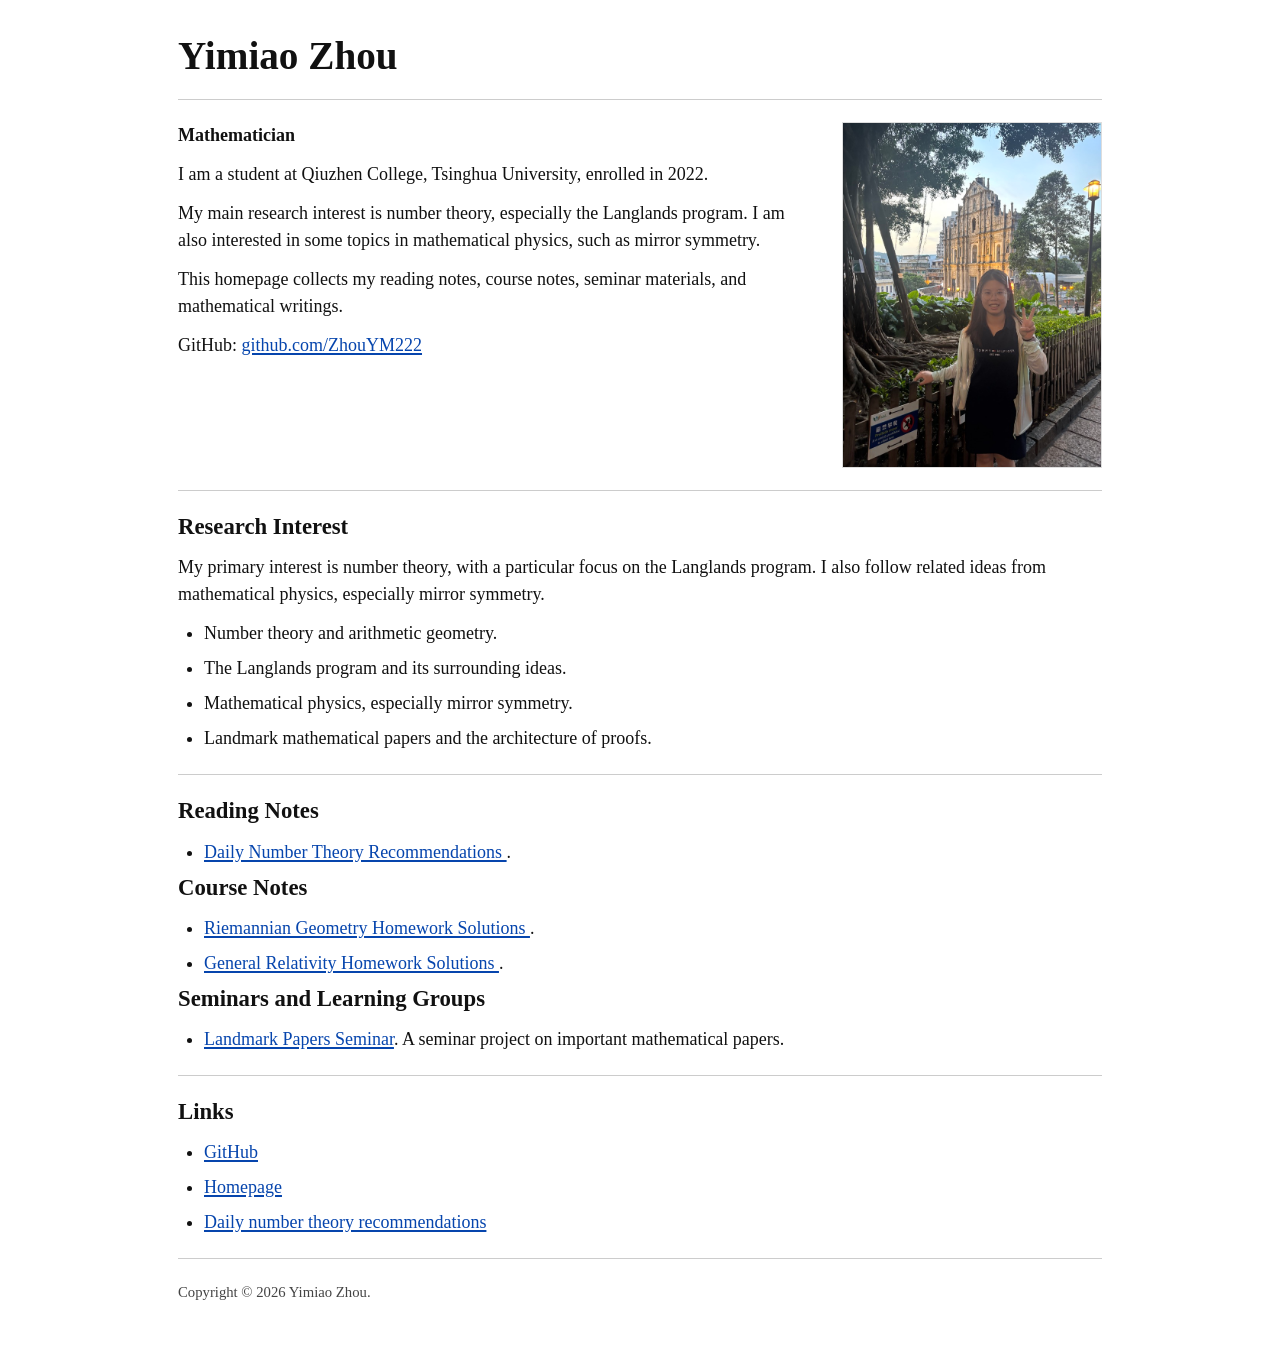
==== index.html @ bbe8b8aa "Add Qiuzhen College affiliation" ====
<!doctype html>
<html lang="en">
  <head>
    <meta charset="UTF-8" />
    <meta name="viewport" content="width=device-width, initial-scale=1.0" />
    <title>Yimiao Zhou's Homepage</title>
    <meta
      name="description"
      content="Yimiao Zhou's mathematical homepage, including research interests, reading notes, course notes, and seminar materials."
    />
    <link rel="stylesheet" href="./styles.css?v=20260704-7" />
  </head>
  <body>
    <main class="page">
      <h1>Yimiao Zhou</h1>
      <hr />

      <section class="intro" aria-label="Personal introduction">
        <img class="portrait" src="./profile.jpg?v=20260704-7" alt="Photo of Yimiao Zhou" />
        <div>
          <p><strong>Mathematician</strong></p>
          <p>I am a student at Qiuzhen College, Tsinghua University, enrolled in 2022.</p>
          <p>
            My main research interest is number theory, especially the Langlands program. I am also interested in
            some topics in mathematical physics, such as mirror symmetry.
          </p>
          <p>
            This homepage collects my reading notes, course notes, seminar materials, and mathematical writings.
          </p>
          <p>
            GitHub:
            <a href="https://github.com/ZhouYM222">github.com/ZhouYM222</a>
          </p>
        </div>
      </section>

      <hr />

      <section>
        <h2>Research Interest</h2>
        <p>
          My primary interest is number theory, with a particular focus on the Langlands program. I also follow
          related ideas from mathematical physics, especially mirror symmetry.
        </p>
        <ul>
          <li>Number theory and arithmetic geometry.</li>
          <li>The Langlands program and its surrounding ideas.</li>
          <li>Mathematical physics, especially mirror symmetry.</li>
          <li>Landmark mathematical papers and the architecture of proofs.</li>
        </ul>
      </section>

      <hr />

      <section>
        <h2>Reading Notes</h2>
        <ul>
          <li>
            <a href="https://github.com/ZhouYM222/daily-number-theory-recommendations/blob/main/2026-06-20.md">
              Daily Number Theory Recommendations
            </a>.
          </li>
        </ul>
      </section>

      <section>
        <h2>Course Notes</h2>
        <ul>
          <li>
            <a href="./course-notes/riemannian-geometry-homework-solutions.pdf">
              Riemannian Geometry Homework Solutions
            </a>.
          </li>
          <li>
            <a href="./course-notes/general-relativity-homework-solutions.pdf">
              General Relativity Homework Solutions
            </a>.
          </li>
        </ul>
      </section>

      <section>
        <h2>Seminars and Learning Groups</h2>
        <ul>
          <li>
            <a href="https://zhouym222.github.io/landmark-papers-seminar/">Landmark Papers Seminar</a>.
            A seminar project on important mathematical papers.
          </li>
        </ul>
      </section>

      <hr />

      <section>
        <h2>Links</h2>
        <ul>
          <li><a href="https://github.com/ZhouYM222">GitHub</a></li>
          <li><a href="https://zhouym222.github.io/">Homepage</a></li>
          <li><a href="https://github.com/ZhouYM222/daily-number-theory-recommendations">Daily number theory recommendations</a></li>
        </ul>
      </section>

      <hr />

      <footer>
        <p>Copyright © 2026 Yimiao Zhou.</p>
      </footer>
    </main>
  </body>
</html>
---- styles.css ----
:root {
  color-scheme: light;
  --ink: #111111;
  --muted: #444444;
  --link: #0645ad;
  --visited: #5a2ca0;
  --line: #cccccc;
  --paper: #ffffff;
}

* {
  box-sizing: border-box;
}

html {
  background: var(--paper);
}

body {
  margin: 0;
  color: var(--ink);
  background: var(--paper);
  font-family: Georgia, "Times New Roman", serif;
  font-size: 18px;
  line-height: 1.5;
}

.page {
  max-width: 980px;
  margin: 0 auto;
  padding: 34px 28px 48px;
}

h1 {
  margin: 0 0 12px;
  font-size: 2.45rem;
  font-weight: 700;
  line-height: 1.1;
}

h2 {
  margin: 0 0 14px;
  font-size: 1.42rem;
  font-weight: 700;
  line-height: 1.2;
}

p {
  margin: 0 0 12px;
}

hr {
  height: 1px;
  margin: 22px 0;
  border: 0;
  background: var(--line);
}

a {
  color: var(--link);
  text-decoration-line: underline;
  text-decoration-thickness: 1.5px;
  text-underline-offset: 2px;
}

a:visited {
  color: var(--visited);
}

a:hover {
  color: #0b63ce;
  background: #eef5ff;
}

ul {
  margin: 8px 0 0 26px;
  padding: 0;
}

li {
  margin: 8px 0;
}

.intro {
  display: grid;
  grid-template-columns: minmax(0, 1fr) 260px;
  gap: 28px;
  align-items: start;
}

.portrait {
  grid-column: 2;
  grid-row: 1;
  width: 260px;
  max-width: 100%;
  max-height: 360px;
  height: auto;
  object-fit: cover;
  border: 1px solid #dddddd;
}

.intro > div {
  grid-column: 1;
  grid-row: 1;
}

footer {
  color: var(--muted);
  font-size: 0.92rem;
}

@media (max-width: 720px) {
  body {
    font-size: 17px;
  }

  .page {
    padding: 26px 18px 38px;
  }

  .intro {
    grid-template-columns: 1fr;
  }

  .portrait,
  .intro > div {
    grid-column: 1;
    grid-row: auto;
  }

  .portrait {
    width: min(100%, 280px);
  }
}
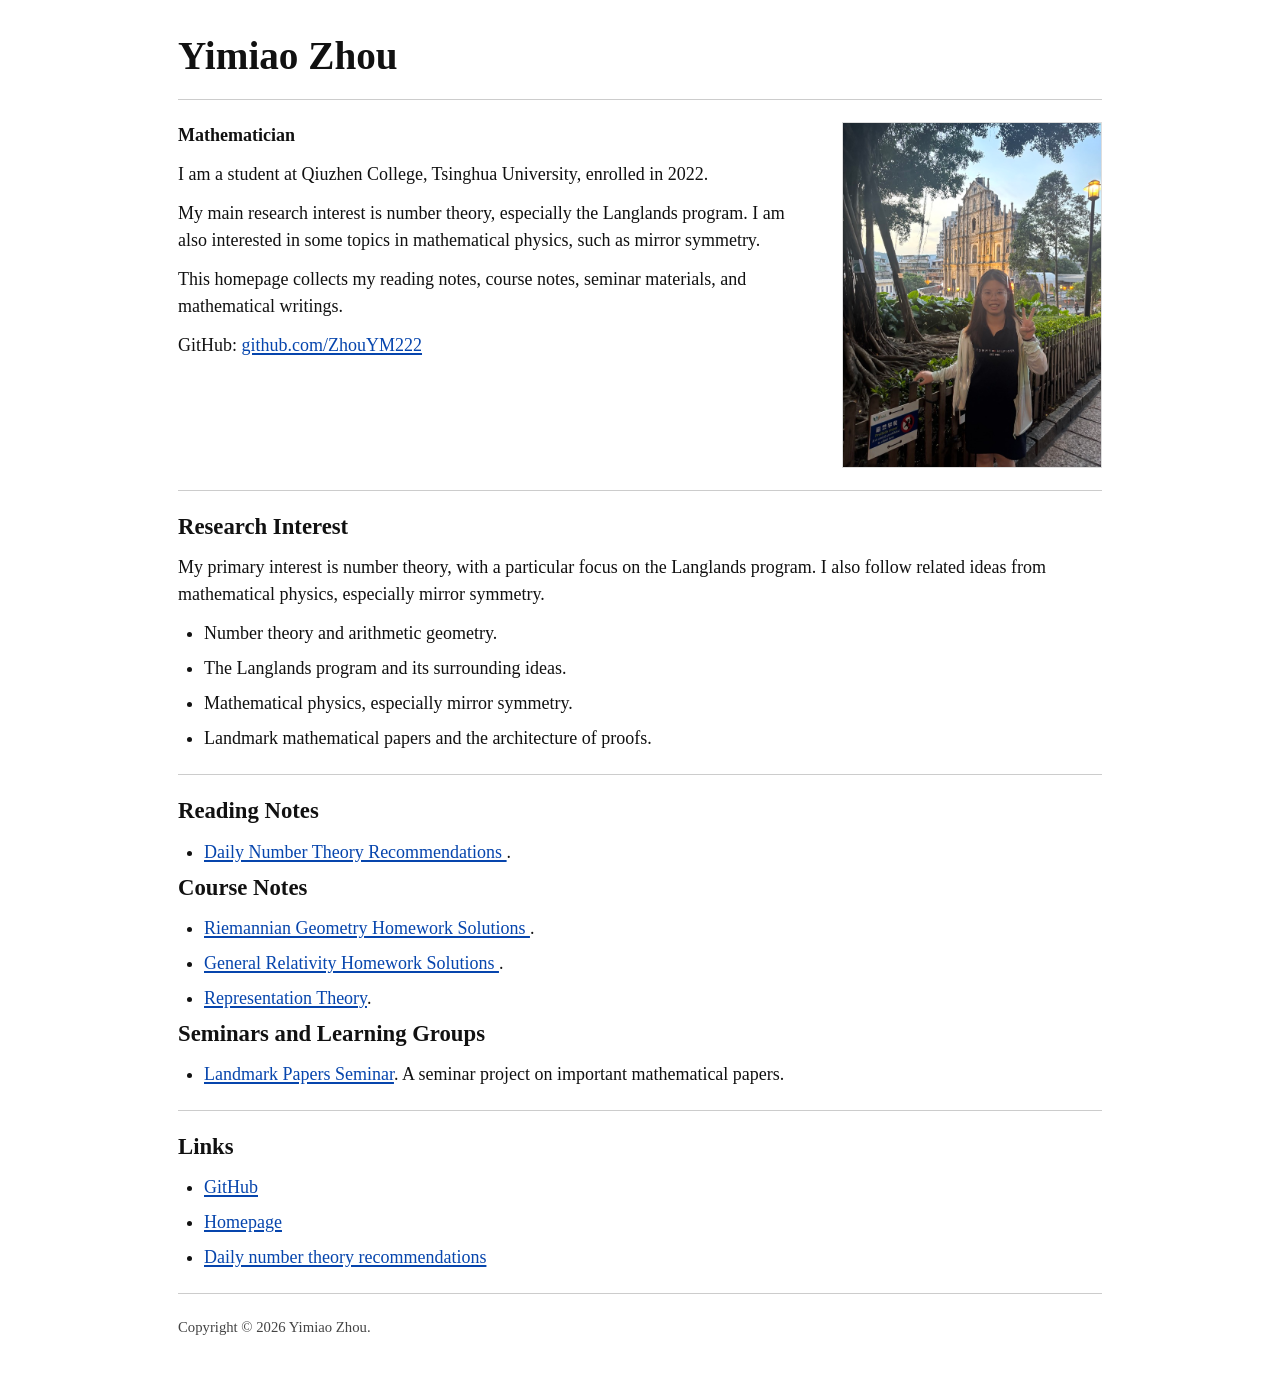
==== commit 59fdd654: "Add representation theory notes" ====
--- a/index.html
+++ b/index.html
@@ -76,6 +76,9 @@
               General Relativity Homework Solutions
             </a>.
           </li>
+          <li>
+            <a href="./course-notes/representation-theory.pdf">Representation Theory</a>.
+          </li>
         </ul>
       </section>
 
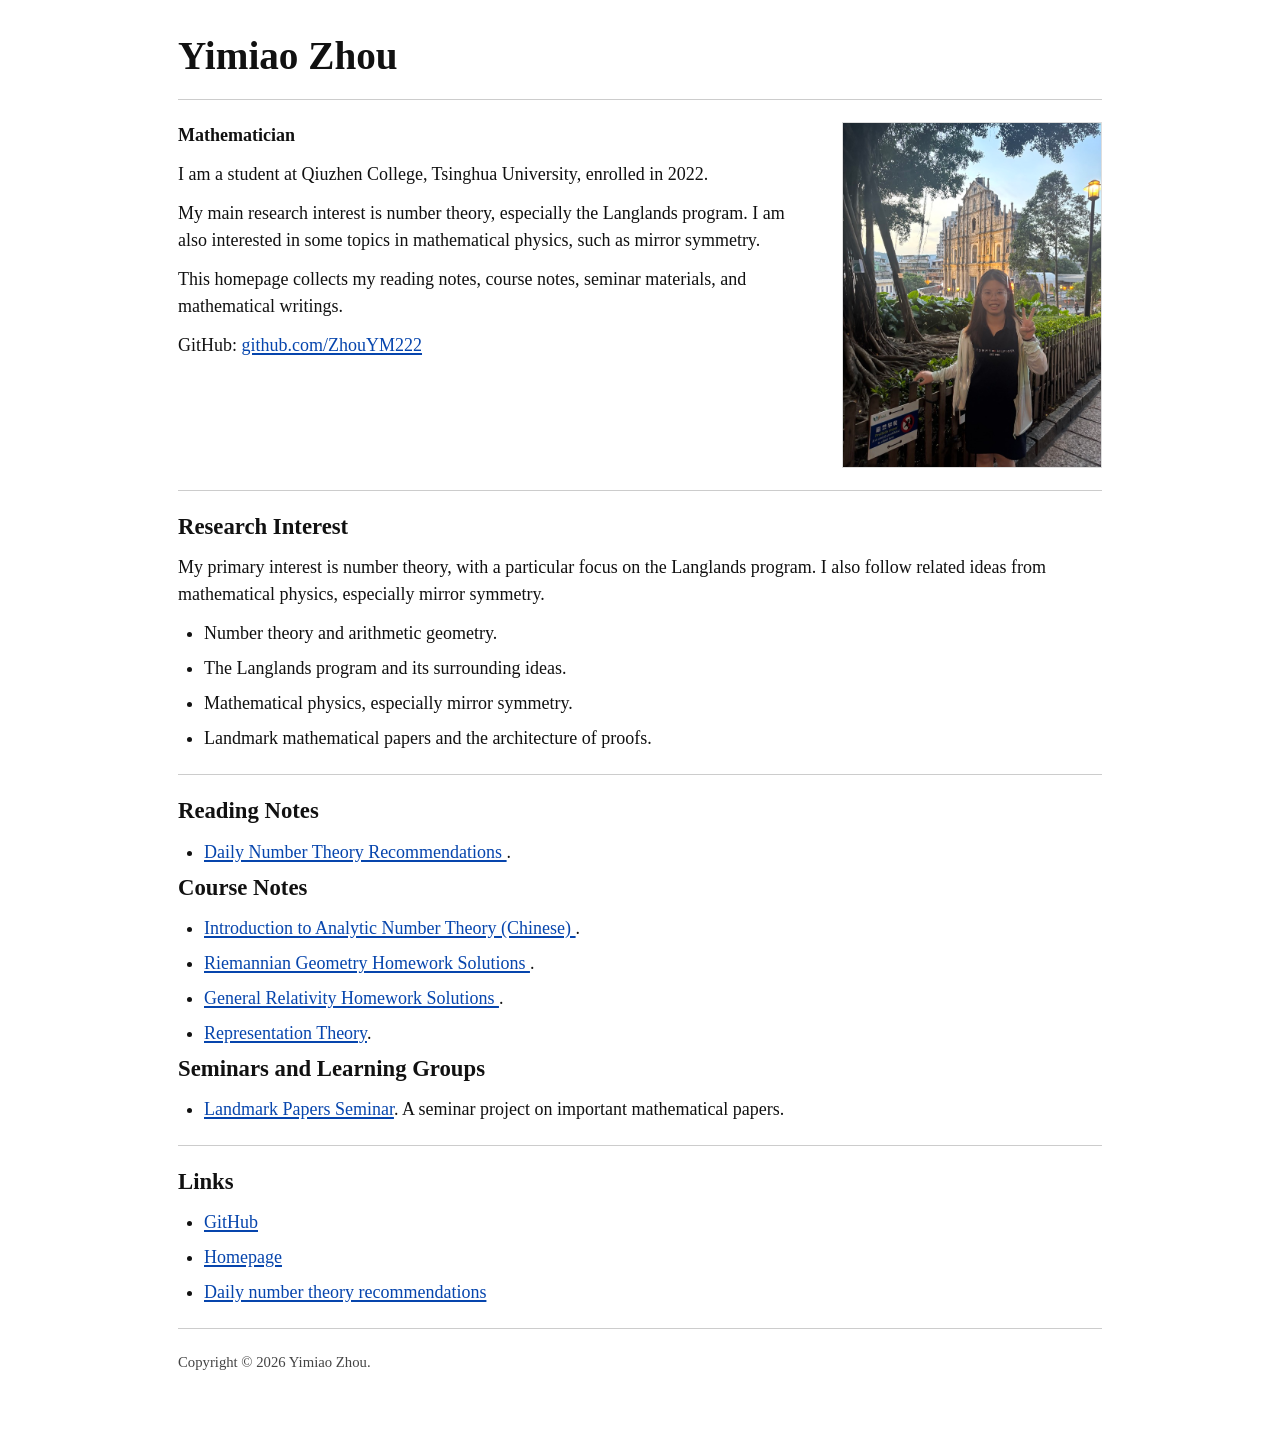
==== commit fb5fc5cc: "Add analytic number theory notes" ====
--- a/index.html
+++ b/index.html
@@ -67,6 +67,11 @@
         <h2>Course Notes</h2>
         <ul>
           <li>
+            <a href="./course-notes/introduction-to-analytic-number-theory.pdf">
+              Introduction to Analytic Number Theory (Chinese)
+            </a>.
+          </li>
+          <li>
             <a href="./course-notes/riemannian-geometry-homework-solutions.pdf">
               Riemannian Geometry Homework Solutions
             </a>.
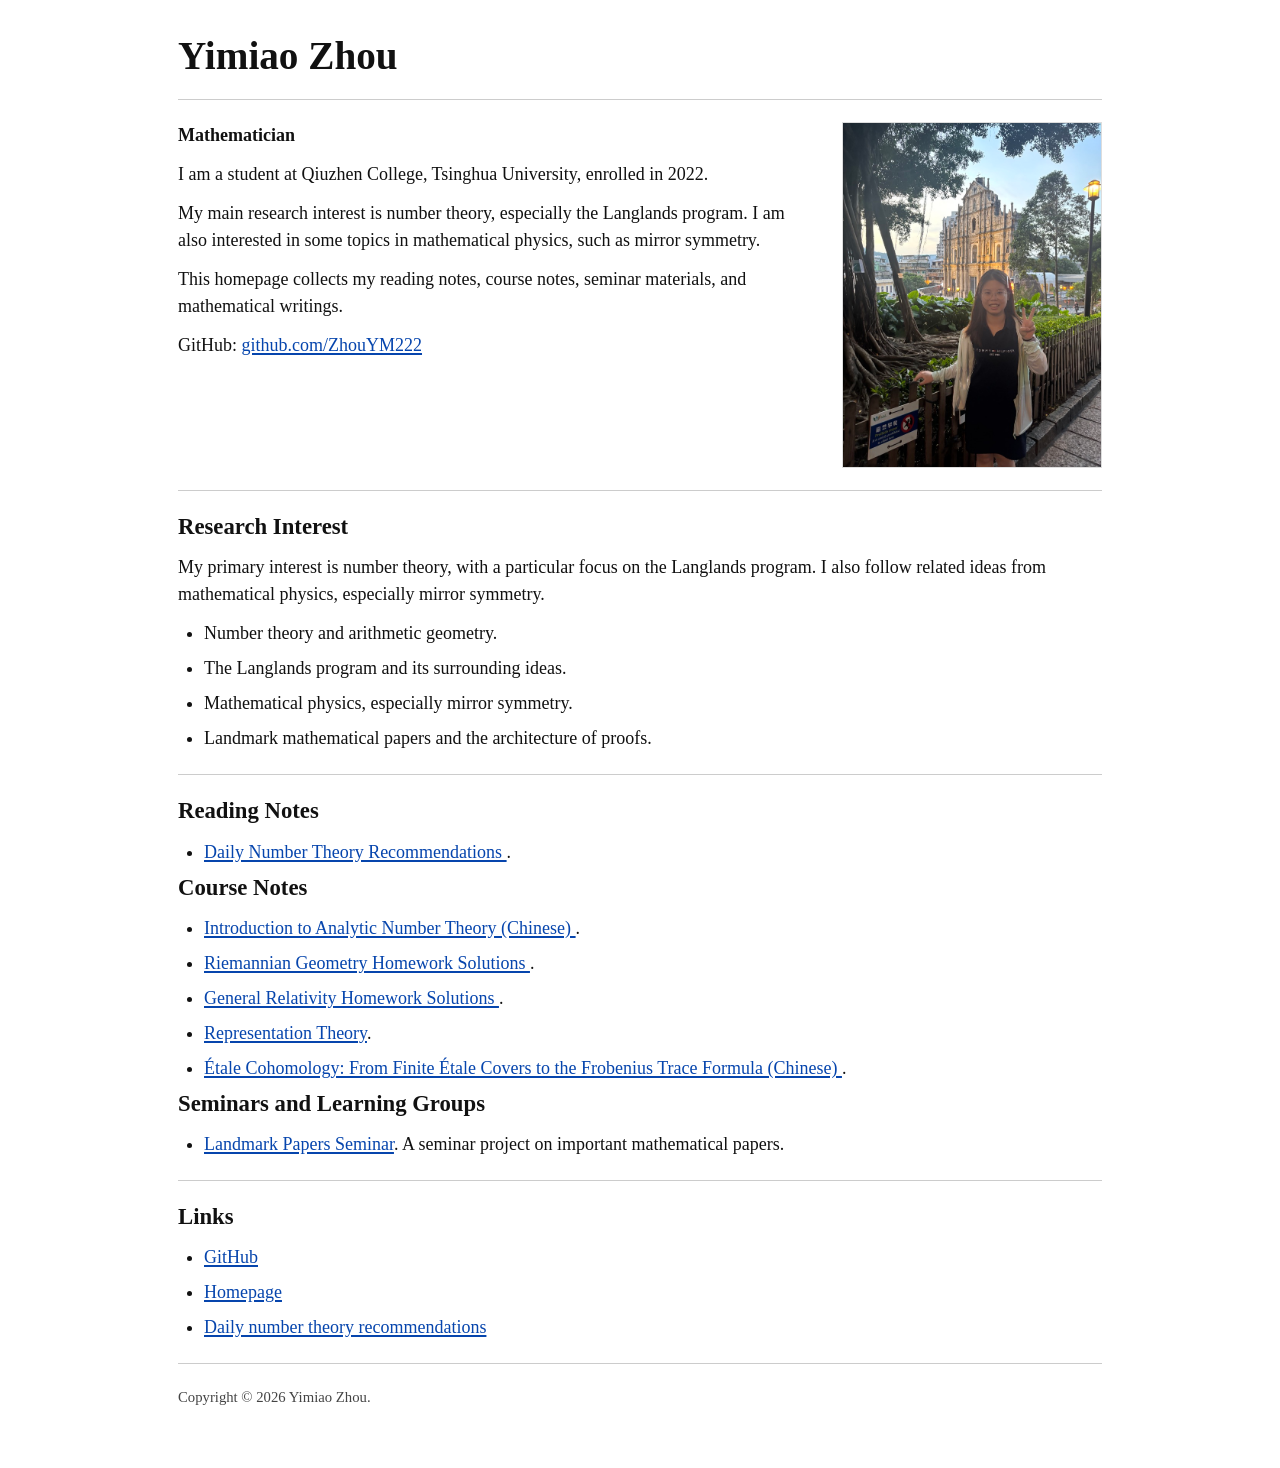
==== commit 2a39b7e0: "Publish etale cohomology lecture notes" ====
--- a/index.html
+++ b/index.html
@@ -84,6 +84,11 @@
           <li>
             <a href="./course-notes/representation-theory.pdf">Representation Theory</a>.
           </li>
+          <li>
+            <a href="./course-notes/etale-cohomology-notes.pdf">
+              Étale Cohomology: From Finite Étale Covers to the Frobenius Trace Formula (Chinese)
+            </a>.
+          </li>
         </ul>
       </section>
 
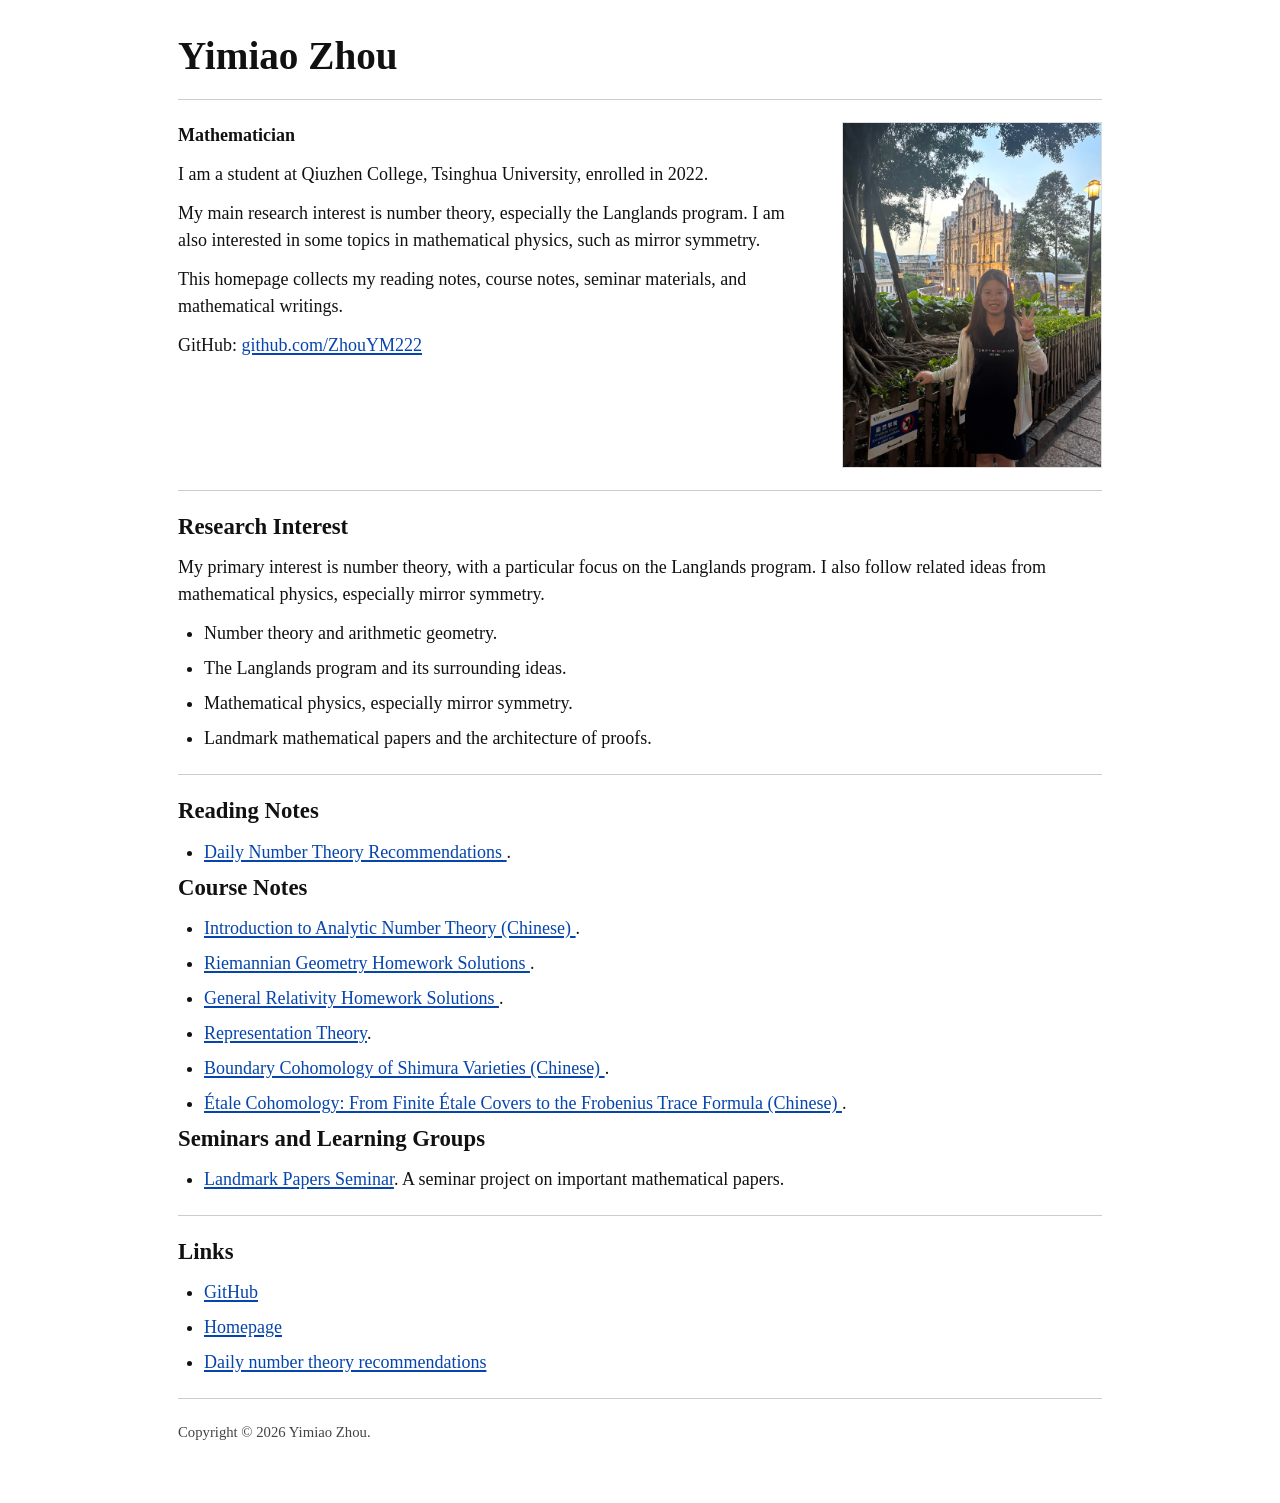
==== commit 7902ebc2: "Publish Shimura boundary cohomology lecture notes" ====
--- a/index.html
+++ b/index.html
@@ -85,6 +85,11 @@
             <a href="./course-notes/representation-theory.pdf">Representation Theory</a>.
           </li>
           <li>
+            <a href="./course-notes/boundary-cohomology-of-shimura-varieties.pdf">
+              Boundary Cohomology of Shimura Varieties (Chinese)
+            </a>.
+          </li>
+          <li>
             <a href="./course-notes/etale-cohomology-notes.pdf">
               Étale Cohomology: From Finite Étale Covers to the Frobenius Trace Formula (Chinese)
             </a>.
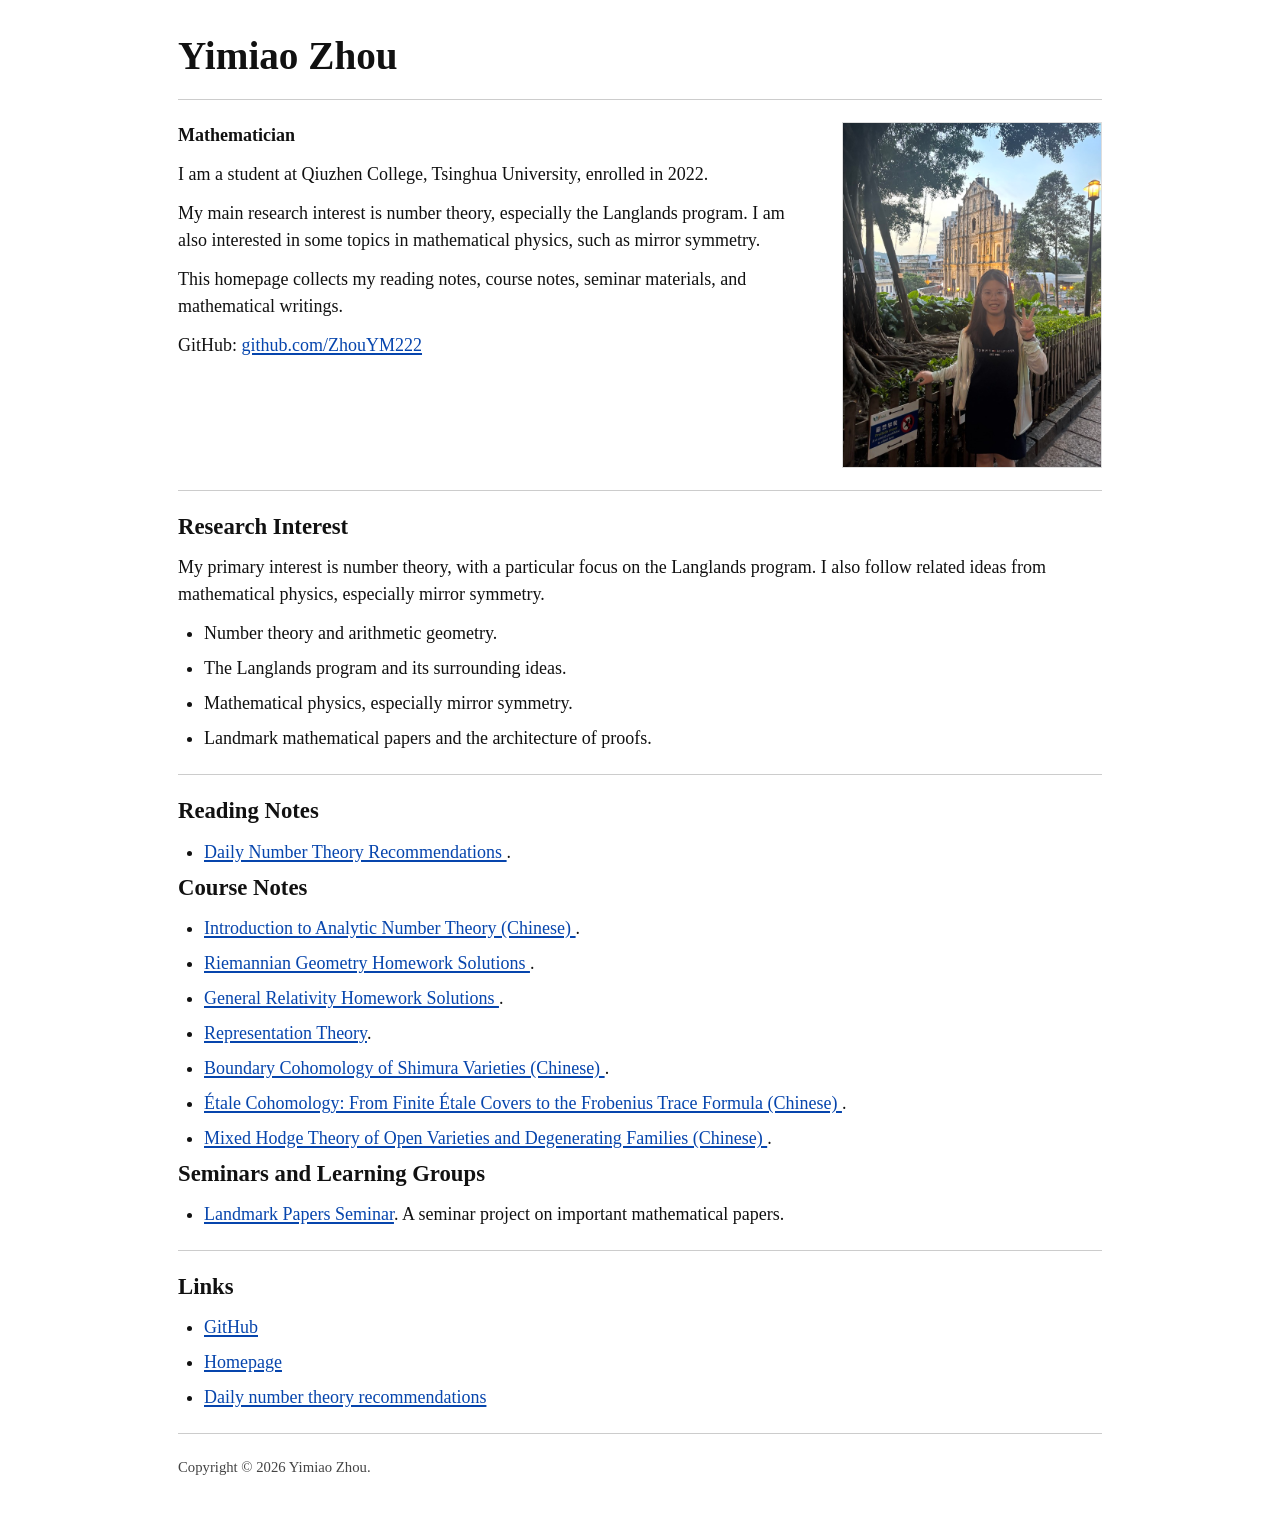
==== commit 28d560f2: "Publish mixed Hodge theory lecture notes" ====
--- a/index.html
+++ b/index.html
@@ -94,6 +94,11 @@
               Étale Cohomology: From Finite Étale Covers to the Frobenius Trace Formula (Chinese)
             </a>.
           </li>
+          <li>
+            <a href="./course-notes/mixed-hodge-theory-open-varieties-degenerations.pdf">
+              Mixed Hodge Theory of Open Varieties and Degenerating Families (Chinese)
+            </a>.
+          </li>
         </ul>
       </section>
 
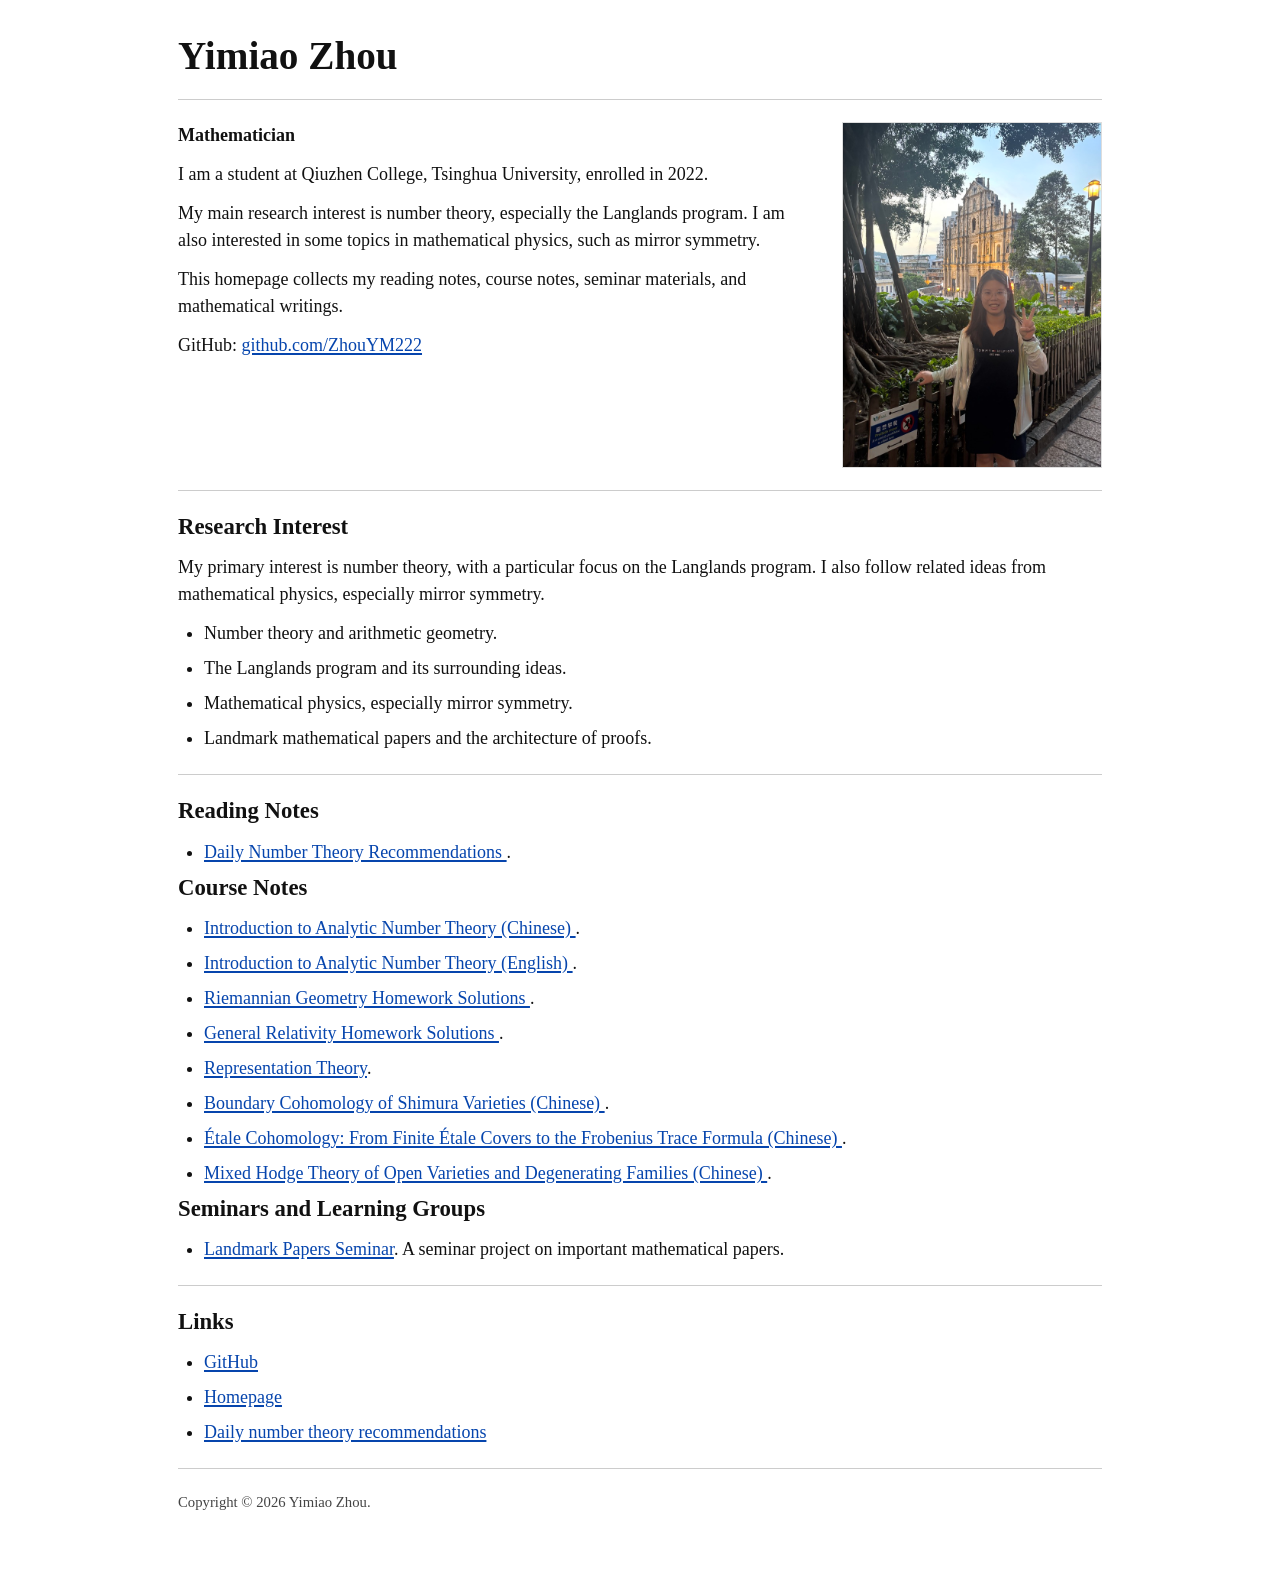
==== commit fcab5a56: "Publish revised analytic number theory notes in Chinese and English" ====
--- a/index.html
+++ b/index.html
@@ -67,8 +67,13 @@
         <h2>Course Notes</h2>
         <ul>
           <li>
-            <a href="./course-notes/introduction-to-analytic-number-theory.pdf">
+            <a href="./course-notes/introduction-to-analytic-number-theory.pdf?v=20261022">
               Introduction to Analytic Number Theory (Chinese)
+            </a>.
+          </li>
+          <li>
+            <a href="./course-notes/introduction-to-analytic-number-theory-english.pdf?v=20261022">
+              Introduction to Analytic Number Theory (English)
             </a>.
           </li>
           <li>
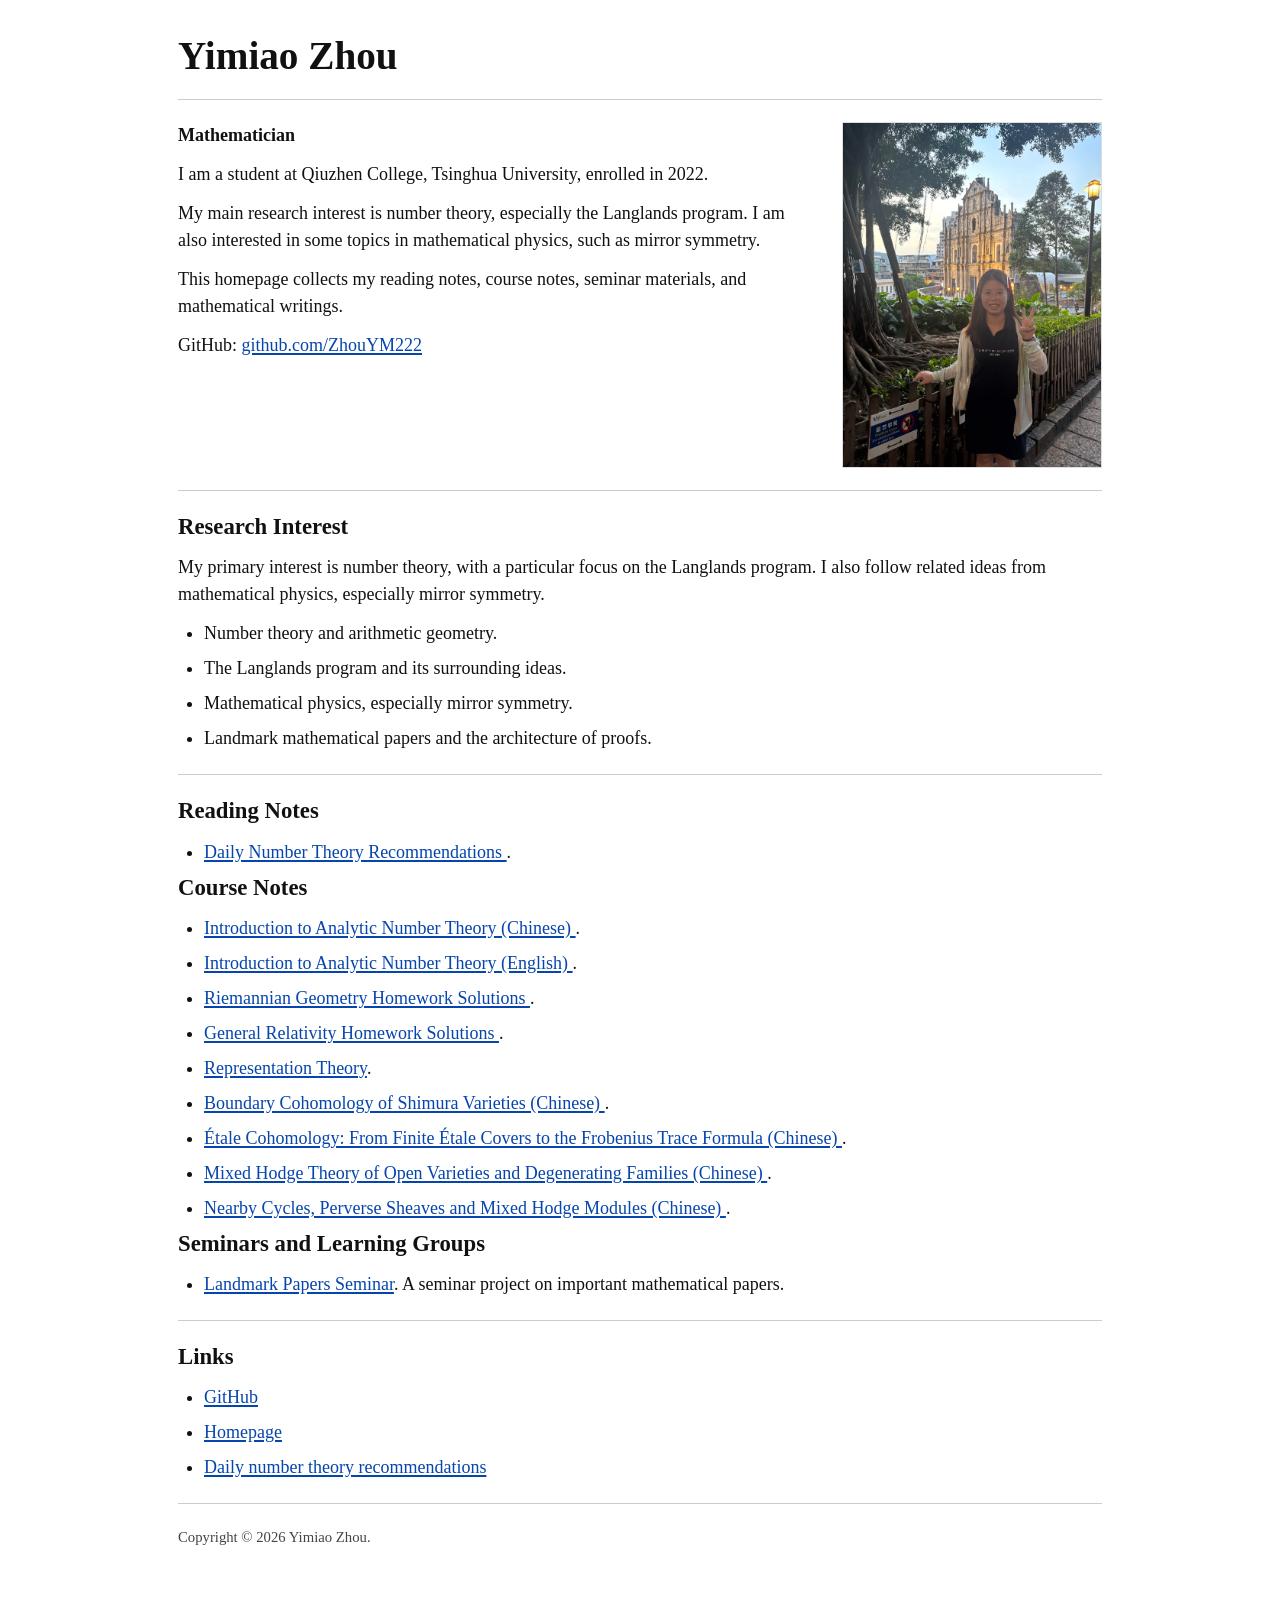
==== commit 57105672: "Publish nearby cycles and perverse sheaves lecture notes" ====
--- a/index.html
+++ b/index.html
@@ -104,6 +104,11 @@
               Mixed Hodge Theory of Open Varieties and Degenerating Families (Chinese)
             </a>.
           </li>
+          <li>
+            <a href="./course-notes/nearby-cycles-perverse-sheaves-mixed-hodge-modules.pdf">
+              Nearby Cycles, Perverse Sheaves and Mixed Hodge Modules (Chinese)
+            </a>.
+          </li>
         </ul>
       </section>
 
